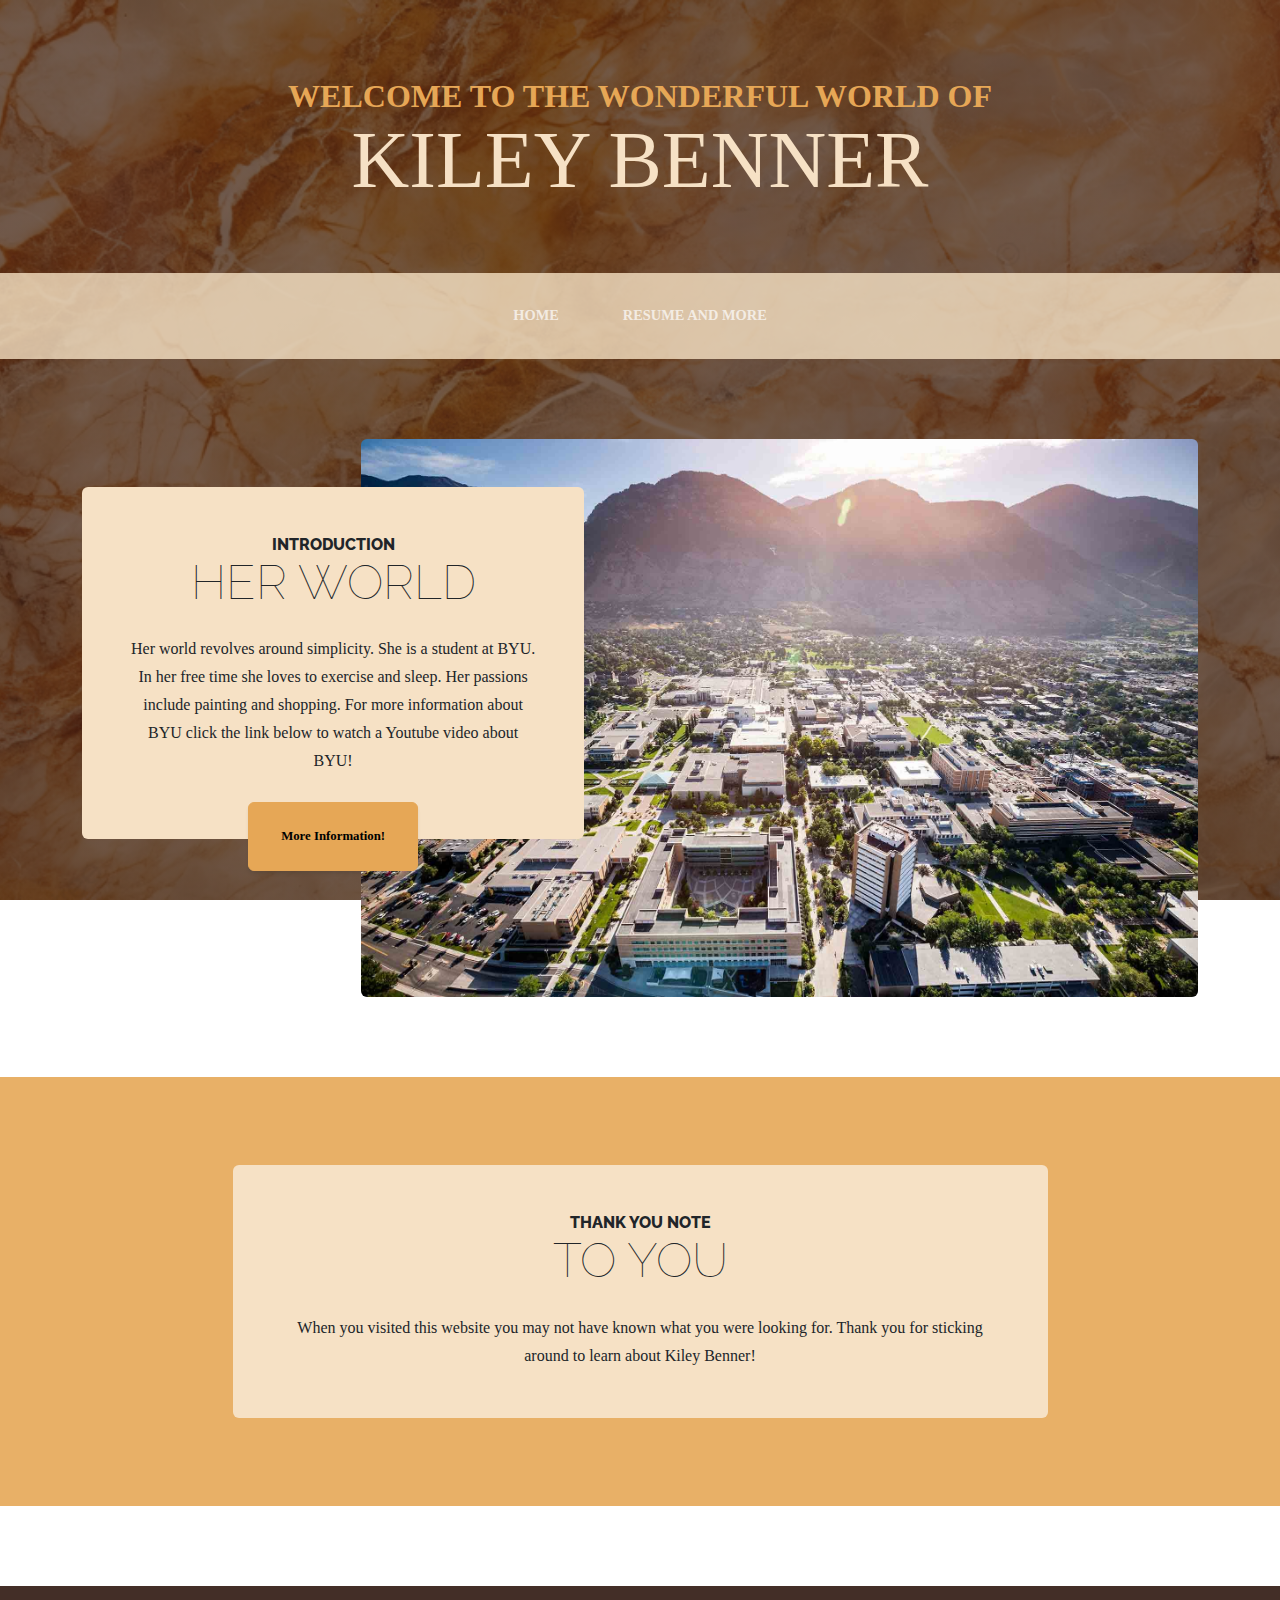
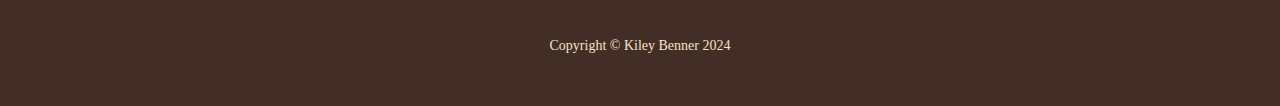
==== index.html @ f7993471 "Add files via upload" ====
<!DOCTYPE html>
<html lang="en">
    <head>
        <meta charset="utf-8" />
        <meta name="viewport" content="width=device-width, initial-scale=1, shrink-to-fit=no" />
        <meta name="description" content="" />
        <meta name="author" content="" />
        <title>Kiley Benner</title>
        <link rel="icon" type="image/x-icon" href="assets/favicon.ico" />
        <!-- Google fonts-->
        <link href="https://fonts.googleapis.com/css?family=Raleway:100,100i,200,200i,300,300i,400,400i,500,500i,600,600i,700,700i,800,800i,900,900i" rel="stylesheet" />
        <link href="https://fonts.googleapis.com/css?family=Lora:400,400i,700,700i" rel="stylesheet" />
        <!-- Core theme CSS (includes Bootstrap)-->
        <link href="css/styles.css" rel="stylesheet" />
        <link rel="stylesheet" href="css/mystyles.css">
    </head>
    <body>
        <header>
            <h1 class="site-heading text-center text-faded d-none d-lg-block">
                <span class="site-heading-upper text-primary mb-3">Welcome to the wonderful world of</span>
                <span class="site-heading-lower">Kiley Benner</span>
            </h1>
        </header>
        <!-- Navigation-->
        <nav class="navbar navbar-expand-lg navbar-dark py-lg-4" id="mainNav">
            <div class="container">
                <a class="navbar-brand text-uppercase fw-bold d-lg-none" href="index.html">Start Bootstrap</a>
                <button class="navbar-toggler" type="button" data-bs-toggle="collapse" data-bs-target="#navbarSupportedContent" aria-controls="navbarSupportedContent" aria-expanded="false" aria-label="Toggle navigation"><span class="navbar-toggler-icon"></span></button>
                <div class="collapse navbar-collapse" id="navbarSupportedContent">
                    <ul class="navbar-nav mx-auto">
                        <li class="nav-item px-lg-4"><a class="nav-link text-uppercase" href="index.html">Home</a></li>
                        <li class="nav-item px-lg-4"><a class="nav-link text-uppercase" href="scratch.html">Resume and More</a></li>
                    </ul>
                </div>
            </div>
        </nav>
        <section class="page-section clearfix">
            <div class="container">
                <div class="intro">
                    <img class="intro-img img-fluid mb-3 mb-lg-0 rounded" src="assets/img/intro.jpg" alt="..." />
                    <div class="intro-text left-0 text-center bg-faded p-5 rounded">
                        <h2 class="section-heading mb-4">
                            <span class="section-heading-upper">Introduction</span>
                            <span class="section-heading-lower">Her World</span>
                        </h2>
                        <p class="mb-3">Her world revolves around simplicity. She is a student at BYU. In her free time she loves to exercise and sleep. Her passions include painting and shopping. For more information about BYU click the link below to watch a Youtube video about BYU! </p>
                        <div class="intro-button mx-auto"><a class="btn btn-primary btn-xl" href="scratch.html">More Information!</a></div>
                    </div>
                </div>
            </div>
        </section>
        <section class="page-section cta">
            <div class="container">
                <div class="row">
                    <div class="col-xl-9 mx-auto">
                        <div class="cta-inner bg-faded text-center rounded">
                            <h2 class="section-heading mb-4">
                                <span class="section-heading-upper">Thank You Note</span>
                                <span class="section-heading-lower">To You</span>
                            </h2>
                            <p class="mb-0">When you visited this website you may not have known what you were looking for. Thank you for sticking around to learn about Kiley Benner!</p>
                        </div>
                    </div>
                </div>
            </div>
        </section>
        <footer class="footer text-faded text-center py-5">
            <div class="container"><p class="m-0 small">Copyright &copy; Kiley Benner 2024</p></div>
        </footer>
        <!-- Bootstrap core JS-->
        <script src="https://cdn.jsdelivr.net/npm/bootstrap@5.2.3/dist/js/bootstrap.bundle.min.js"></script>
        <!-- Core theme JS-->
        <script src="js/scripts.js"></script>
    </body>
</html>
---- css/mystyles.css ----
body{
    font-family: 'Times New Roman', Times, serif;
}
.site-heading-lower{
    font-family: 'Times New Roman', Times, serif;
}
.mb-3{
    font-family: 'Times New Roman', Times, serif;
}
a{
    font-family: 'Times New Roman', Times, serif;
}
#mainNav{
    background-color: rgba(255, 235, 205, 0.757);
}
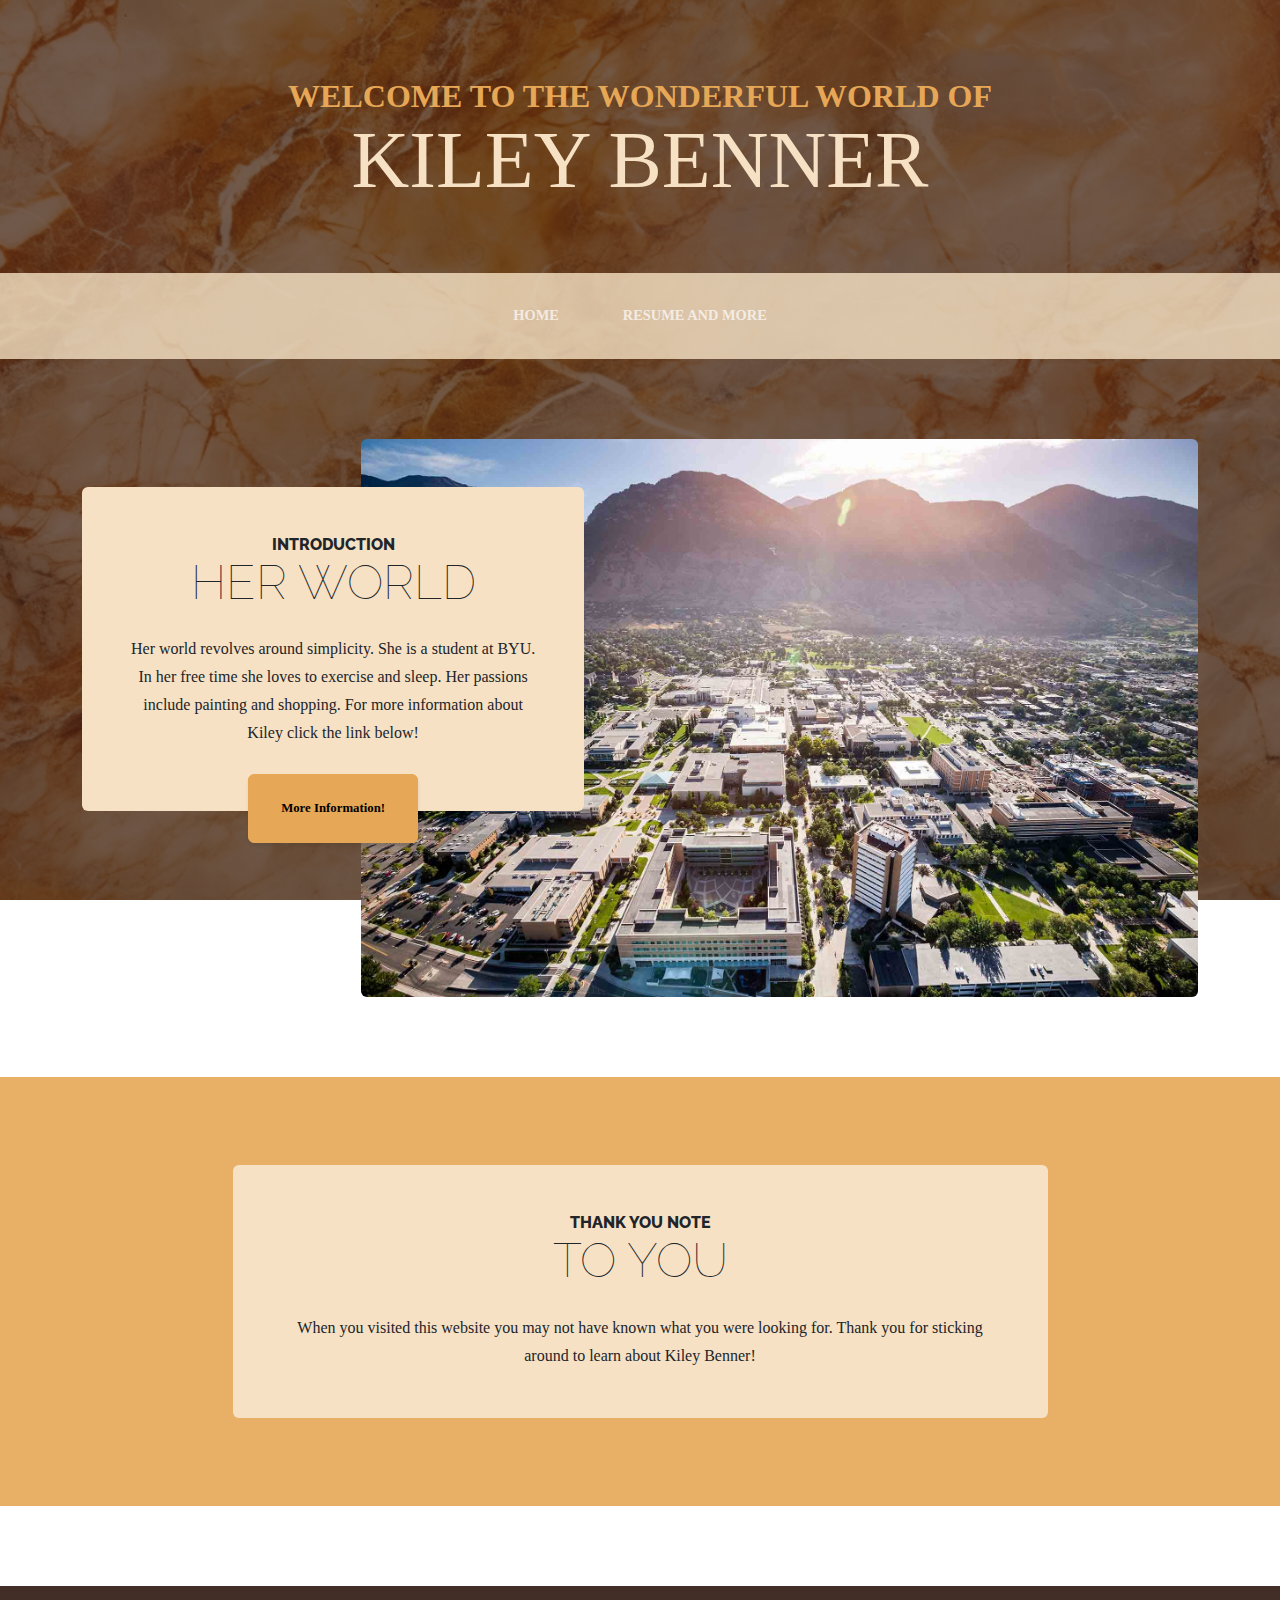
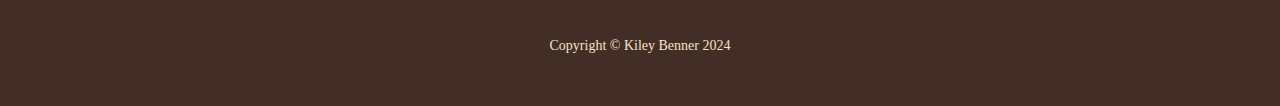
==== commit 17f96274: "Add files via upload" ====
--- a/index.html
+++ b/index.html
@@ -43,7 +43,7 @@
                             <span class="section-heading-upper">Introduction</span>
                             <span class="section-heading-lower">Her World</span>
                         </h2>
-                        <p class="mb-3">Her world revolves around simplicity. She is a student at BYU. In her free time she loves to exercise and sleep. Her passions include painting and shopping. For more information about BYU click the link below to watch a Youtube video about BYU! </p>
+                        <p class="mb-3">Her world revolves around simplicity. She is a student at BYU. In her free time she loves to exercise and sleep. Her passions include painting and shopping. For more information about Kiley click the link below! </p>
                         <div class="intro-button mx-auto"><a class="btn btn-primary btn-xl" href="scratch.html">More Information!</a></div>
                     </div>
                 </div>
